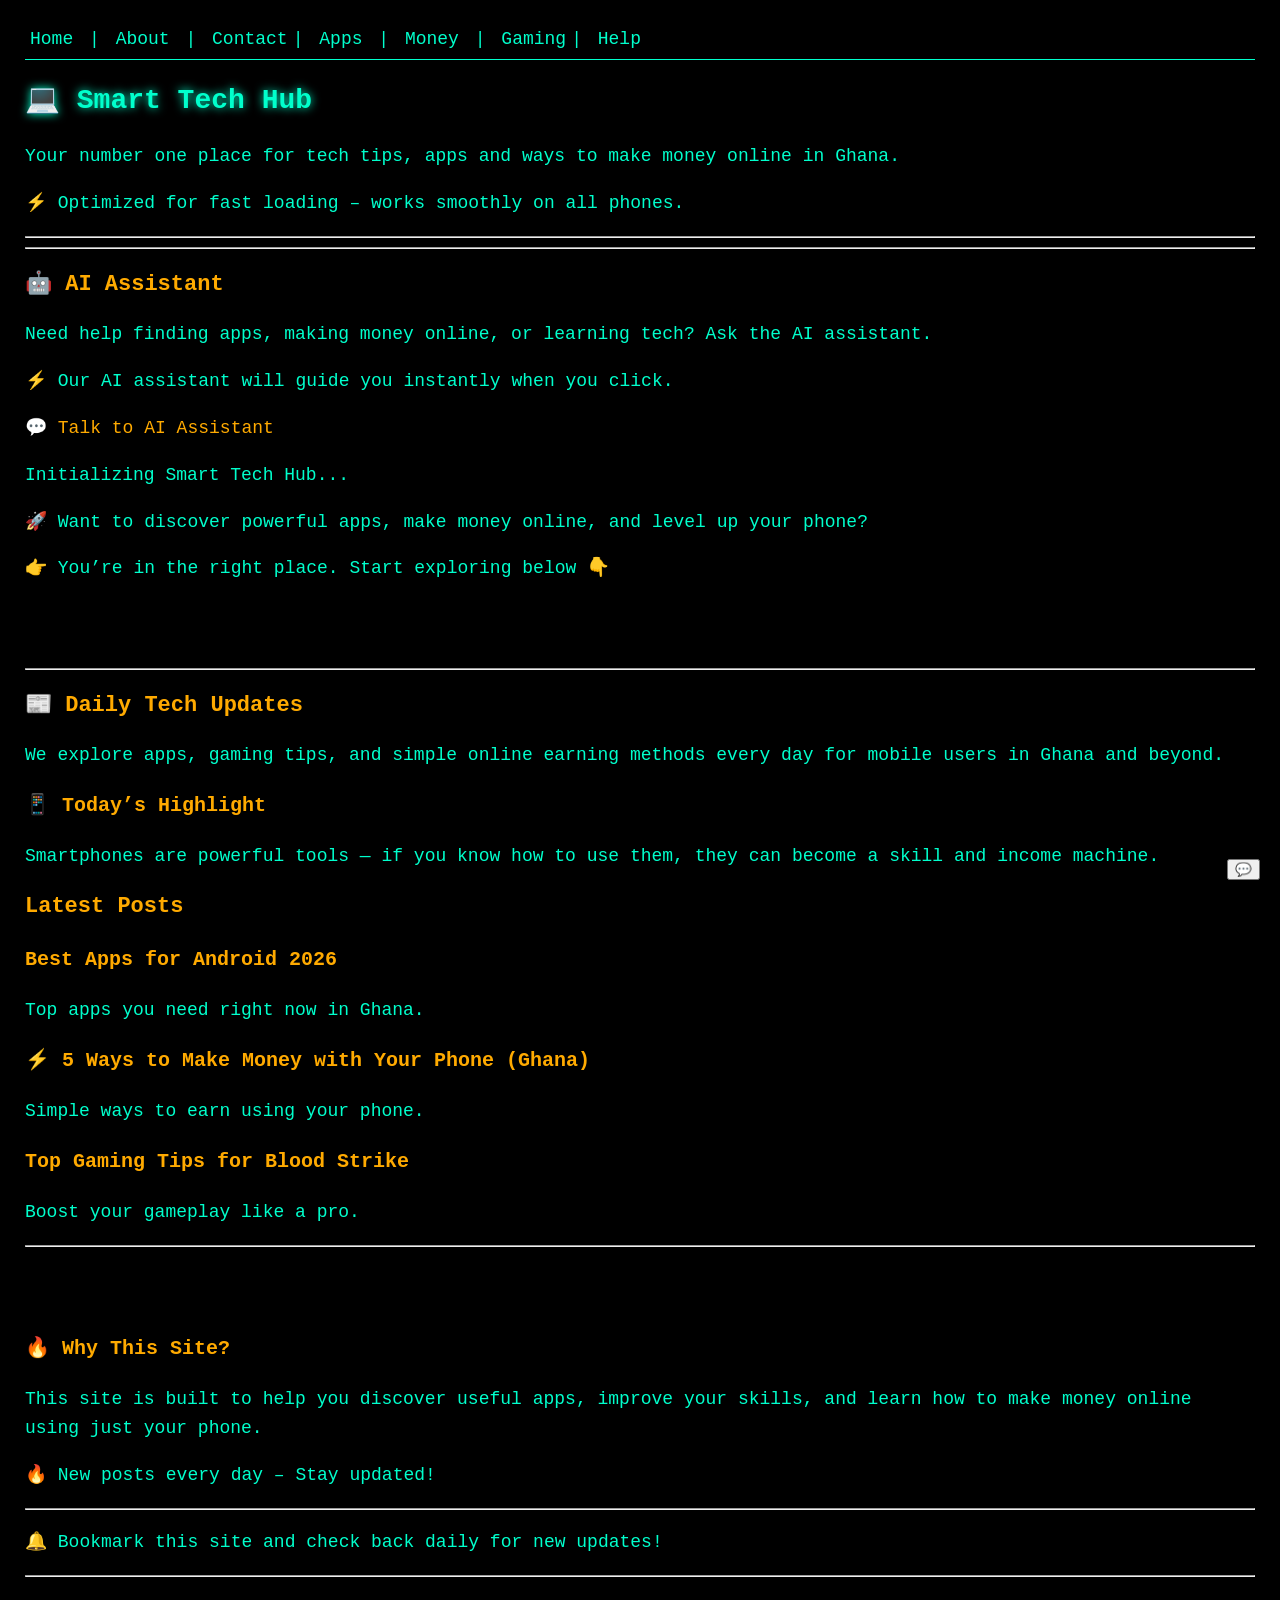
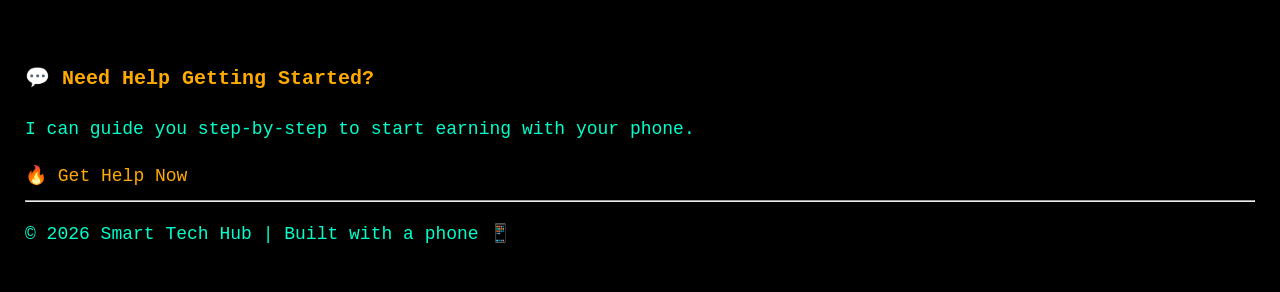
==== index.html @ 76a619e6 "Add files via upload" ====
<!DOCTYPE html>
<html>
<head>
    <title>Smart Tech Hub</title>
<link rel="manifest" href="manifest.json">
<meta name="theme-color" content="#00ffcc">
<style>
body {
  font-family: Arial, sans-serif;
  margin: 10px;
  background: #000;
  color: #00ffcc;
  line-height: 1.6;
}

h1, h2, h3 {
  color: #00ffcc;
}

a {
  color: #00ffcc;
}

html {
  scroll-behavior: smooth;
}
</style>
  <style>
body {
    background-color: #000;
    color: #00ffcc;
    font-family: monospace;
    padding: 15px;
    font-size: 18px;
    line-height: 1.6;
}

h1 {
    font-size: 28px;
    text-shadow: 0 0 10px #00ffcc;
}

h2 {
    font-size: 22px;
    color: #ffaa00;
}

h3 {
    font-size: 20px;
    color: #ffaa00;
}

nav a {
    color: #00ffcc;
    text-decoration: none;
    margin: 5px;
    font-size: 18px;
}

a {
    color: #ffaa00;
    text-decoration: none;
}
nav {
    border-bottom: 1px solid #00ffcc;
    padding-bottom: 5px;
}
</style>

</head>
<body>

<nav>
    <a href="index.html">Home</a> |
    <a href="about.html">About</a> |
    <a href="contact.html">Contact</a>|
    <a href="apps.html">Apps</a> |
    <a href="money.html">Money</a> |
    <a href="gaming.html">Gaming</a>|
    <a href="help.html">Help</a>
</nav>
<h1>💻 Smart Tech Hub</h1>
<p>Your number one place for tech tips, apps and ways to make money online in Ghana.</p>

<p>⚡ Optimized for fast loading – works smoothly on all phones.</p>

<hr><hr>

<h2>🤖 AI Assistant</h2>

<p>Need help finding apps, making money online, or learning tech? Ask the AI assistant.</p>
<p>⚡ Our AI assistant will guide you instantly when you click.</p>
<a href="https://chat.openai.com">💬 Talk to AI Assistant</a>
<p>Initializing Smart Tech Hub...</p>
<p>🚀 Want to discover powerful apps, make money online, and level up your phone?</p>
<p>👉 You’re in the right place. Start exploring below 👇</p>
<br><br>
<hr>
<h2>📰 Daily Tech Updates</h2>

<p>We explore apps, gaming tips, and simple online earning methods every day for mobile users in Ghana and beyond.</p>

<h3>📱 Today’s Highlight</h3>
<p>Smartphones are powerful tools — if you know how to use them, they can become a skill and income machine.</p>
<h2>Latest Posts</h2>

<h3><a href="apps.html">Best Apps for Android 2026</a></h3>
<p>Top apps you need right now in Ghana.</p>

<h3><a href="money.html">⚡ 5 Ways to Make Money with Your Phone (Ghana)</a></h3>
<p>Simple ways to earn using your phone.</p>

<h3><a href="gaming.html">Top Gaming Tips for Blood Strike</a></h3>
<p>Boost your gameplay like a pro.</p>
<hr>
<br><br>
<h3>🔥 Why This Site?</h3>
<p>This site is built to help you discover useful apps, improve your skills, and learn how to make money online using just your phone.</p>
<p>🔥 New posts every day – Stay updated!</p>
<hr>
<p>🔔 Bookmark this site and check back daily for new updates!</p>
<button onclick="toggleChat()" style="position:fixed; bottom:20px; right:20px;">💬</button>

<div id="chatbox" style="display:none; position:fixed; bottom:60px; right:20px; width:260px; background:#000; color:#00ffcc; border:1px solid #00ffcc; padding:10px;">
  
  <p><b>🤖 Smart AI</b></p>
  
  <div id="chat-area" style="height:150px; overflow-y:auto; font-size:14px;">
    <p><b>AI:</b> Hi 👋 How can I help you?</p>
  </div>

  <input id="userInput" type="text" placeholder="Type here..." style="width:70%;">
  <button onclick="sendMessage()">Send</button>
</div>

<script>
function toggleChat() {
  var box = document.getElementById("chatbox");
  box.style.display = box.style.display === "none" ? "block" : "none";
}

function sendMessage() {
  var input = document.getElementById("userInput");
  var message = input.value.toLowerCase();
  var chat = document.getElementById("chat-area");

  if (message === "") return;

  chat.innerHTML += "<p><b>You:</b> " + message + "</p>";

  let reply = "Sorry, I don't understand that yet.";

  if (message.includes("money")) {
    reply = "💰 You can learn how to make money on the money page!";
  } else if (message.includes("app")) {
    reply = "📱 Check the apps page for useful apps!";
  } else if (message.includes("game")) {
    reply = "🎮 Visit the gaming page for tips and tricks!";
  } else if (message.includes("help")) {
    reply = "💼 Click the Help page and chat with me directly on WhatsApp!";
  }else if (message.includes("website")) {
  reply = "💻 I can help you build a website. Click Help!";
}

  setTimeout(() => {
    chat.innerHTML += "<p><b>AI:</b> " + reply + "</p>";
    chat.scrollTop = chat.scrollHeight;
  }, 500);

  input.value = "";
}
</script>
<hr>
<br><br>
<h3>💬 Need Help Getting Started?</h3>

<p>I can guide you step-by-step to start earning with your phone.</p>

<a href="help.html">🔥 Get Help Now</a>
<hr>
<p>© 2026 Smart Tech Hub | Built with a phone 📱</p>

</body>
</html>
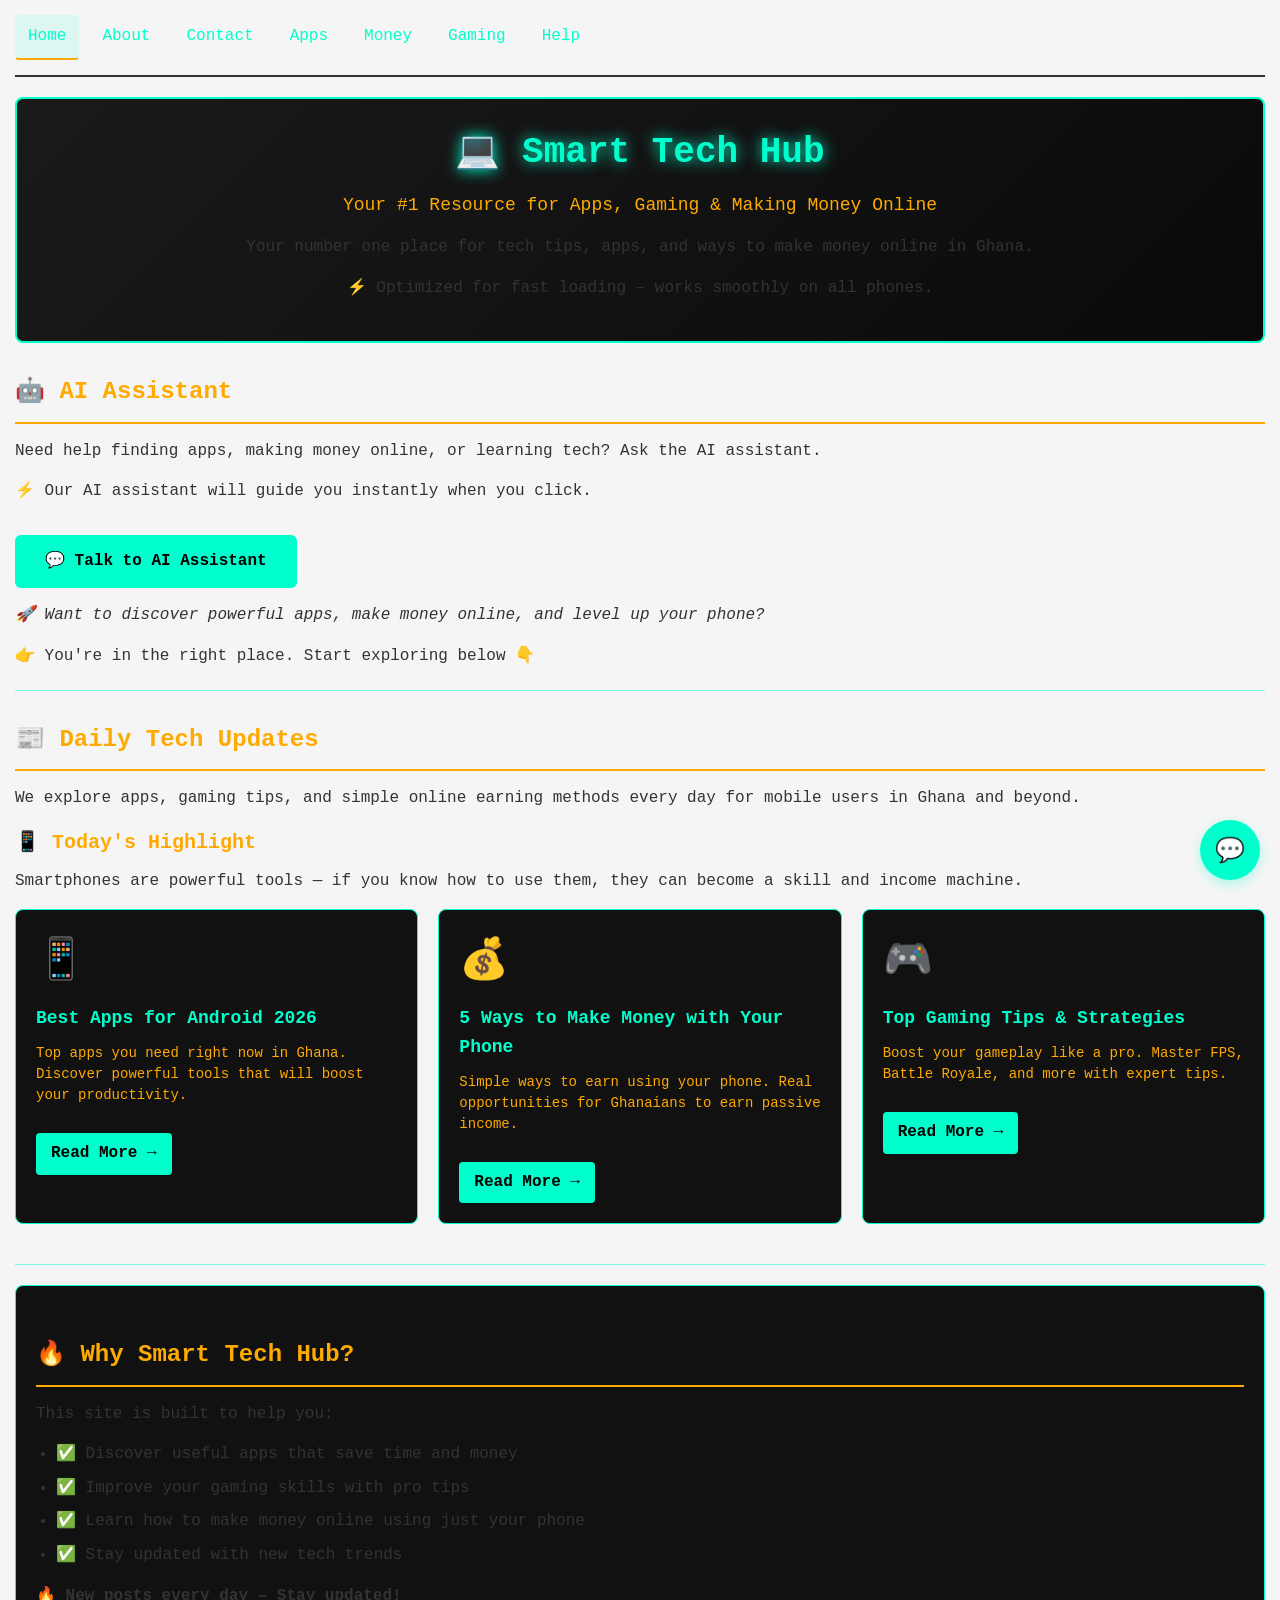
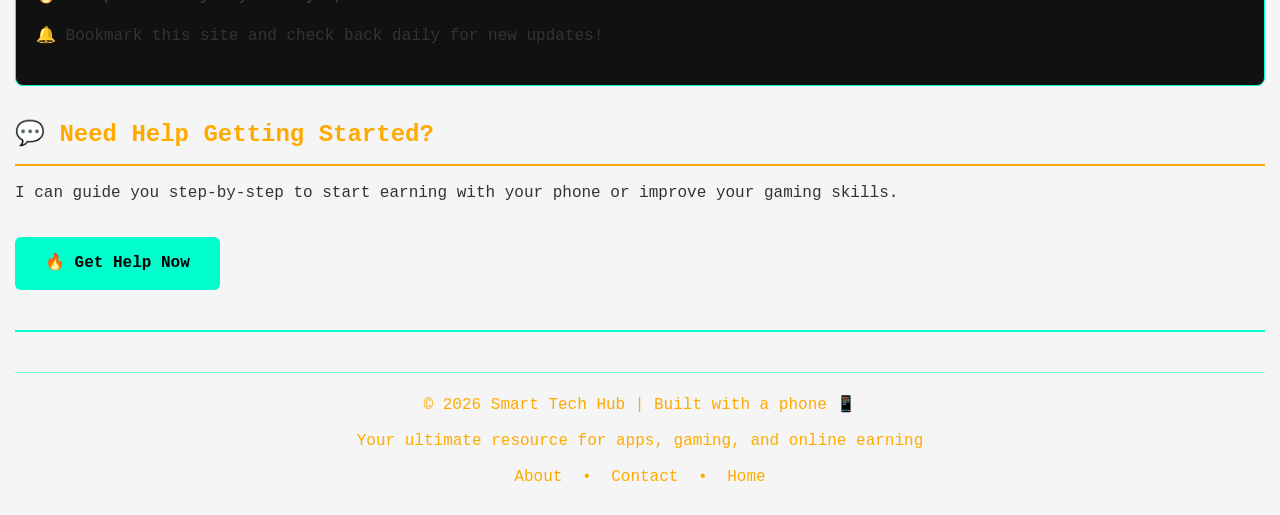
==== commit 53a15ca0: "Update index.html to use external styles.css and improve accessibility and structure" ====
--- a/index.html
+++ b/index.html
@@ -1,184 +1,515 @@
 <!DOCTYPE html>
-<html>
+<html lang="en">
 <head>
-    <title>Smart Tech Hub</title>
-<link rel="manifest" href="manifest.json">
-<meta name="theme-color" content="#00ffcc">
-<style>
-body {
-  font-family: Arial, sans-serif;
-  margin: 10px;
-  background: #000;
-  color: #00ffcc;
-  line-height: 1.6;
-}
-
-h1, h2, h3 {
-  color: #00ffcc;
-}
-
-a {
-  color: #00ffcc;
-}
-
-html {
-  scroll-behavior: smooth;
-}
-</style>
-  <style>
-body {
-    background-color: #000;
-    color: #00ffcc;
-    font-family: monospace;
-    padding: 15px;
-    font-size: 18px;
-    line-height: 1.6;
-}
-
-h1 {
-    font-size: 28px;
-    text-shadow: 0 0 10px #00ffcc;
-}
-
-h2 {
-    font-size: 22px;
-    color: #ffaa00;
-}
-
-h3 {
-    font-size: 20px;
-    color: #ffaa00;
-}
-
-nav a {
-    color: #00ffcc;
-    text-decoration: none;
-    margin: 5px;
-    font-size: 18px;
-}
-
-a {
-    color: #ffaa00;
-    text-decoration: none;
-}
-nav {
-    border-bottom: 1px solid #00ffcc;
-    padding-bottom: 5px;
-}
-</style>
-
+    <meta charset="UTF-8">
+    <meta name="viewport" content="width=device-width, initial-scale=1.0">
+    <meta name="description" content="Smart Tech Hub - Your guide to apps, gaming, and ways to make money online in Ghana.">
+    <meta name="theme-color" content="#00ffcc">
+    <title>Smart Tech Hub - Apps, Gaming & Money Tips</title>
+    <link rel="manifest" href="manifest.json">
+    <link rel="stylesheet" href="styles.css">
+    
+    <style>
+        /* Home Page Specific Styles */
+        .hero-section {
+            background: linear-gradient(135deg, #1a1a1a 0%, #0a0a0a 100%);
+            border: 2px solid #00ffcc;
+            border-radius: 8px;
+            padding: 25px;
+            margin-bottom: 30px;
+            text-align: center;
+        }
+
+        .hero-title {
+            font-size: 36px;
+            color: #00ffcc;
+            text-shadow: 0 0 15px #00ffcc;
+            margin-bottom: 10px;
+        }
+
+        .hero-subtitle {
+            color: #ffaa00;
+            font-size: 18px;
+            margin-bottom: 15px;
+        }
+
+        .featured-posts {
+            display: grid;
+            grid-template-columns: repeat(auto-fit, minmax(280px, 1fr));
+            gap: 20px;
+            margin-bottom: 40px;
+        }
+
+        .post-card {
+            background: #111;
+            border: 1px solid #00ffcc;
+            border-radius: 8px;
+            padding: 20px;
+            transition: all 0.3s ease;
+        }
+
+        .post-card:hover {
+            border-color: #ffaa00;
+            transform: translateY(-5px);
+            box-shadow: 0 5px 15px rgba(0, 255, 204, 0.2);
+        }
+
+        .post-icon {
+            font-size: 40px;
+            margin-bottom: 10px;
+        }
+
+        .post-title {
+            font-size: 18px;
+            color: #00ffcc;
+            font-weight: bold;
+            margin-bottom: 10px;
+        }
+
+        .post-desc {
+            color: #ffaa00;
+            font-size: 14px;
+            line-height: 1.5;
+        }
+
+        .post-card a {
+            display: inline-block;
+            margin-top: 12px;
+            padding: 8px 15px;
+            background-color: #00ffcc;
+            color: #000;
+            border-radius: 4px;
+            font-weight: bold;
+            transition: all 0.3s ease;
+        }
+
+        .post-card a:hover,
+        .post-card a:focus {
+            background-color: #ffaa00;
+            outline: 2px solid #00ffcc;
+        }
+
+        .why-section {
+            background: #111;
+            border: 1px solid #00ffcc;
+            border-radius: 8px;
+            padding: 20px;
+            margin-bottom: 30px;
+        }
+
+        .cta-button {
+            display: inline-block;
+            background-color: #00ffcc;
+            color: #000;
+            padding: 14px 30px;
+            border: none;
+            border-radius: 6px;
+            font-size: 16px;
+            font-weight: bold;
+            cursor: pointer;
+            font-family: monospace;
+            transition: all 0.3s ease;
+            text-decoration: none;
+            margin-top: 15px;
+        }
+
+        .cta-button:hover,
+        .cta-button:focus {
+            background-color: #ffaa00;
+            outline: 2px solid #00ffcc;
+            transform: translateY(-2px);
+        }
+
+        /* Chat Widget */
+        .chat-toggle {
+            position: fixed;
+            bottom: 20px;
+            right: 20px;
+            width: 60px;
+            height: 60px;
+            background-color: #00ffcc;
+            color: #000;
+            border: none;
+            border-radius: 50%;
+            font-size: 24px;
+            cursor: pointer;
+            z-index: 999;
+            transition: all 0.3s ease;
+            display: flex;
+            align-items: center;
+            justify-content: center;
+            box-shadow: 0 4px 12px rgba(0, 255, 204, 0.3);
+        }
+
+        .chat-toggle:hover {
+            background-color: #ffaa00;
+            transform: scale(1.1);
+        }
+
+        .chat-toggle:focus {
+            outline: 2px solid #ffaa00;
+            outline-offset: 2px;
+        }
+
+        .chatbox {
+            display: none;
+            position: fixed;
+            bottom: 90px;
+            right: 20px;
+            width: 280px;
+            background: #1a1a1a;
+            color: #00ffcc;
+            border: 2px solid #00ffcc;
+            border-radius: 8px;
+            padding: 15px;
+            z-index: 998;
+            box-shadow: 0 4px 20px rgba(0, 255, 204, 0.2);
+        }
+
+        .chatbox.active {
+            display: flex;
+            flex-direction: column;
+        }
+
+        .chatbox-header {
+            font-weight: bold;
+            margin-bottom: 12px;
+            color: #ffaa00;
+            font-size: 14px;
+        }
+
+        .chat-area {
+            height: 200px;
+            overflow-y: auto;
+            font-size: 13px;
+            margin-bottom: 12px;
+            padding: 10px;
+            background: #0a0a0a;
+            border: 1px solid #00ffcc;
+            border-radius: 4px;
+            line-height: 1.5;
+        }
+
+        .chat-area p {
+            margin-bottom: 8px;
+            word-wrap: break-word;
+        }
+
+        .chat-area strong {
+            color: #ffaa00;
+        }
+
+        .chat-input-group {
+            display: flex;
+            gap: 8px;
+        }
+
+        .chat-input {
+            flex: 1;
+            padding: 8px;
+            background-color: #0a0a0a;
+            border: 1px solid #00ffcc;
+            color: #00ffcc;
+            font-family: monospace;
+            border-radius: 4px;
+            font-size: 12px;
+        }
+
+        .chat-input:focus {
+            outline: none;
+            border-color: #ffaa00;
+            box-shadow: 0 0 8px rgba(0, 255, 204, 0.3);
+        }
+
+        .chat-send {
+            padding: 8px 12px;
+            background-color: #ffaa00;
+            color: #000;
+            border: none;
+            border-radius: 4px;
+            cursor: pointer;
+            font-weight: bold;
+            font-size: 12px;
+            font-family: monospace;
+            transition: all 0.3s ease;
+        }
+
+        .chat-send:hover,
+        .chat-send:focus {
+            background-color: #00ffcc;
+        }
+
+        /* Responsive */
+        @media (max-width: 768px) {
+            .hero-section {
+                padding: 15px;
+                margin-bottom: 20px;
+            }
+
+            .hero-title {
+                font-size: 28px;
+            }
+
+            .hero-subtitle {
+                font-size: 16px;
+            }
+
+            .featured-posts {
+                grid-template-columns: 1fr;
+                gap: 15px;
+            }
+
+            .chatbox {
+                width: 100%;
+                bottom: auto;
+                top: 50%;
+                right: auto;
+                left: 50%;
+                transform: translateX(-50%);
+                max-width: 90vw;
+            }
+
+            .chat-toggle {
+                bottom: 20px;
+                right: 20px;
+            }
+        }
+
+        @media (max-width: 480px) {
+            .hero-title {
+                font-size: 24px;
+            }
+
+            .hero-subtitle {
+                font-size: 14px;
+            }
+
+            .chat-area {
+                height: 150px;
+                font-size: 12px;
+            }
+        }
+    </style>
 </head>
 <body>
-
-<nav>
-    <a href="index.html">Home</a> |
-    <a href="about.html">About</a> |
-    <a href="contact.html">Contact</a>|
-    <a href="apps.html">Apps</a> |
-    <a href="money.html">Money</a> |
-    <a href="gaming.html">Gaming</a>|
-    <a href="help.html">Help</a>
-</nav>
-<h1>💻 Smart Tech Hub</h1>
-<p>Your number one place for tech tips, apps and ways to make money online in Ghana.</p>
-
-<p>⚡ Optimized for fast loading – works smoothly on all phones.</p>
-
-<hr><hr>
-
-<h2>🤖 AI Assistant</h2>
-
-<p>Need help finding apps, making money online, or learning tech? Ask the AI assistant.</p>
-<p>⚡ Our AI assistant will guide you instantly when you click.</p>
-<a href="https://chat.openai.com">💬 Talk to AI Assistant</a>
-<p>Initializing Smart Tech Hub...</p>
-<p>🚀 Want to discover powerful apps, make money online, and level up your phone?</p>
-<p>👉 You’re in the right place. Start exploring below 👇</p>
-<br><br>
-<hr>
-<h2>📰 Daily Tech Updates</h2>
-
-<p>We explore apps, gaming tips, and simple online earning methods every day for mobile users in Ghana and beyond.</p>
-
-<h3>📱 Today’s Highlight</h3>
-<p>Smartphones are powerful tools — if you know how to use them, they can become a skill and income machine.</p>
-<h2>Latest Posts</h2>
-
-<h3><a href="apps.html">Best Apps for Android 2026</a></h3>
-<p>Top apps you need right now in Ghana.</p>
-
-<h3><a href="money.html">⚡ 5 Ways to Make Money with Your Phone (Ghana)</a></h3>
-<p>Simple ways to earn using your phone.</p>
-
-<h3><a href="gaming.html">Top Gaming Tips for Blood Strike</a></h3>
-<p>Boost your gameplay like a pro.</p>
-<hr>
-<br><br>
-<h3>🔥 Why This Site?</h3>
-<p>This site is built to help you discover useful apps, improve your skills, and learn how to make money online using just your phone.</p>
-<p>🔥 New posts every day – Stay updated!</p>
-<hr>
-<p>🔔 Bookmark this site and check back daily for new updates!</p>
-<button onclick="toggleChat()" style="position:fixed; bottom:20px; right:20px;">💬</button>
-
-<div id="chatbox" style="display:none; position:fixed; bottom:60px; right:20px; width:260px; background:#000; color:#00ffcc; border:1px solid #00ffcc; padding:10px;">
-  
-  <p><b>🤖 Smart AI</b></p>
-  
-  <div id="chat-area" style="height:150px; overflow-y:auto; font-size:14px;">
-    <p><b>AI:</b> Hi 👋 How can I help you?</p>
-  </div>
-
-  <input id="userInput" type="text" placeholder="Type here..." style="width:70%;">
-  <button onclick="sendMessage()">Send</button>
-</div>
-
-<script>
-function toggleChat() {
-  var box = document.getElementById("chatbox");
-  box.style.display = box.style.display === "none" ? "block" : "none";
-}
-
-function sendMessage() {
-  var input = document.getElementById("userInput");
-  var message = input.value.toLowerCase();
-  var chat = document.getElementById("chat-area");
-
-  if (message === "") return;
-
-  chat.innerHTML += "<p><b>You:</b> " + message + "</p>";
-
-  let reply = "Sorry, I don't understand that yet.";
-
-  if (message.includes("money")) {
-    reply = "💰 You can learn how to make money on the money page!";
-  } else if (message.includes("app")) {
-    reply = "📱 Check the apps page for useful apps!";
-  } else if (message.includes("game")) {
-    reply = "🎮 Visit the gaming page for tips and tricks!";
-  } else if (message.includes("help")) {
-    reply = "💼 Click the Help page and chat with me directly on WhatsApp!";
-  }else if (message.includes("website")) {
-  reply = "💻 I can help you build a website. Click Help!";
-}
-
-  setTimeout(() => {
-    chat.innerHTML += "<p><b>AI:</b> " + reply + "</p>";
-    chat.scrollTop = chat.scrollHeight;
-  }, 500);
-
-  input.value = "";
-}
-</script>
-<hr>
-<br><br>
-<h3>💬 Need Help Getting Started?</h3>
-
-<p>I can guide you step-by-step to start earning with your phone.</p>
-
-<a href="help.html">🔥 Get Help Now</a>
-<hr>
-<p>© 2026 Smart Tech Hub | Built with a phone 📱</p>
-
+    <nav role="navigation" aria-label="Main navigation">
+        <a href="index.html" aria-current="page">Home</a>
+        <a href="about.html">About</a>
+        <a href="contact.html">Contact</a>
+        <a href="apps.html">Apps</a>
+        <a href="money.html">Money</a>
+        <a href="gaming.html">Gaming</a>
+        <a href="help.html">Help</a>
+    </nav>
+
+    <main role="main">
+        <!-- Hero Section -->
+        <section class="hero-section" aria-labelledby="hero-title">
+            <h1 id="hero-title" class="hero-title">💻 Smart Tech Hub</h1>
+            <p class="hero-subtitle">Your #1 Resource for Apps, Gaming & Making Money Online</p>
+            <p>Your number one place for tech tips, apps, and ways to make money online in Ghana.</p>
+            <p>⚡ Optimized for fast loading – works smoothly on all phones.</p>
+        </section>
+
+        <!-- AI Assistant Section -->
+        <section aria-labelledby="ai-heading">
+            <h2 id="ai-heading">🤖 AI Assistant</h2>
+            <p>Need help finding apps, making money online, or learning tech? Ask the AI assistant.</p>
+            <p>⚡ Our AI assistant will guide you instantly when you click.</p>
+            <a href="https://chat.openai.com" class="cta-button">💬 Talk to AI Assistant</a>
+            <p style="margin-top: 15px; font-style: italic;">🚀 Want to discover powerful apps, make money online, and level up your phone?</p>
+            <p>👉 You're in the right place. Start exploring below 👇</p>
+        </section>
+
+        <hr>
+
+        <!-- Daily Tech Updates Section -->
+        <section aria-labelledby="updates-heading">
+            <h2 id="updates-heading">📰 Daily Tech Updates</h2>
+            <p>We explore apps, gaming tips, and simple online earning methods every day for mobile users in Ghana and beyond.</p>
+            
+            <h3>📱 Today's Highlight</h3>
+            <p>Smartphones are powerful tools — if you know how to use them, they can become a skill and income machine.</p>
+
+            <!-- Featured Posts Grid -->
+            <div class="featured-posts" role="list">
+                <article class="post-card" role="listitem">
+                    <div class="post-icon">📱</div>
+                    <div class="post-title">Best Apps for Android 2026</div>
+                    <p class="post-desc">Top apps you need right now in Ghana. Discover powerful tools that will boost your productivity.</p>
+                    <a href="apps.html">Read More →</a>
+                </article>
+
+                <article class="post-card" role="listitem">
+                    <div class="post-icon">💰</div>
+                    <div class="post-title">5 Ways to Make Money with Your Phone</div>
+                    <p class="post-desc">Simple ways to earn using your phone. Real opportunities for Ghanaians to earn passive income.</p>
+                    <a href="money.html">Read More →</a>
+                </article>
+
+                <article class="post-card" role="listitem">
+                    <div class="post-icon">🎮</div>
+                    <div class="post-title">Top Gaming Tips & Strategies</div>
+                    <p class="post-desc">Boost your gameplay like a pro. Master FPS, Battle Royale, and more with expert tips.</p>
+                    <a href="gaming.html">Read More →</a>
+                </article>
+            </div>
+        </section>
+
+        <hr>
+
+        <!-- Why This Site Section -->
+        <section class="why-section" aria-labelledby="why-heading">
+            <h2 id="why-heading">🔥 Why Smart Tech Hub?</h2>
+            <p>This site is built to help you:</p>
+            <ul>
+                <li>✅ Discover useful apps that save time and money</li>
+                <li>✅ Improve your gaming skills with pro tips</li>
+                <li>✅ Learn how to make money online using just your phone</li>
+                <li>✅ Stay updated with new tech trends</li>
+            </ul>
+            <p><strong>🔥 New posts every day – Stay updated!</strong></p>
+            <p>🔔 Bookmark this site and check back daily for new updates!</p>
+        </section>
+
+        <!-- Help CTA -->
+        <section aria-labelledby="help-heading">
+            <h2 id="help-heading">💬 Need Help Getting Started?</h2>
+            <p>I can guide you step-by-step to start earning with your phone or improve your gaming skills.</p>
+            <a href="help.html" class="cta-button">🔥 Get Help Now</a>
+        </section>
+    </main>
+
+    <!-- Chat Widget -->
+    <button class="chat-toggle" id="chatToggle" aria-label="Open chat assistant" aria-expanded="false" aria-controls="chatbox">💬</button>
+    
+    <div id="chatbox" class="chatbox" role="dialog" aria-labelledby="chat-title">
+        <div class="chatbox-header" id="chat-title">🤖 Smart AI Assistant</div>
+        <div class="chat-area" id="chatArea" aria-live="polite" aria-label="Chat conversation">
+            <p><strong>AI:</strong> Hi 👋 How can I help you today?</p>
+        </div>
+        <div class="chat-input-group">
+            <input 
+                id="userInput" 
+                class="chat-input" 
+                type="text" 
+                placeholder="Ask me anything..." 
+                aria-label="Type your message"
+                autocomplete="off"
+            >
+            <button class="chat-send" id="sendBtn" aria-label="Send message">Send</button>
+        </div>
+    </div>
+
+    <footer role="contentinfo">
+        <hr>
+        <p>© 2026 Smart Tech Hub | Built with a phone 📱</p>
+        <p>Your ultimate resource for apps, gaming, and online earning</p>
+        <p>
+            <a href="about.html">About</a> • 
+            <a href="contact.html">Contact</a> • 
+            <a href="index.html">Home</a>
+        </p>
+    </footer>
+
+    <script>
+        // Chat Widget Functionality
+        const chatToggle = document.getElementById('chatToggle');
+        const chatbox = document.getElementById('chatbox');
+        const userInput = document.getElementById('userInput');
+        const sendBtn = document.getElementById('sendBtn');
+        const chatArea = document.getElementById('chatArea');
+
+        // Toggle chat
+        chatToggle.addEventListener('click', function() {
+            const isOpen = chatbox.classList.contains('active');
+            chatbox.classList.toggle('active');
+            chatToggle.setAttribute('aria-expanded', !isOpen);
+            
+            if (!isOpen) {
+                userInput.focus();
+            }
+        });
+
+        // Send message function
+        function sendMessage() {
+            const message = userInput.value.toLowerCase().trim();
+            
+            if (message === '') return;
+
+            // Add user message
+            chatArea.innerHTML += '<p><strong>You:</strong> ' + escapeHtml(message) + '</p>';
+            userInput.value = '';
+
+            // Generate AI response
+            let reply = generateAIResponse(message);
+
+            // Add AI response with delay for better UX
+            setTimeout(() => {
+                chatArea.innerHTML += '<p><strong>AI:</strong> ' + reply + '</p>';
+                chatArea.scrollTop = chatArea.scrollHeight;
+            }, 400);
+
+            chatArea.scrollTop = chatArea.scrollHeight;
+        }
+
+        function generateAIResponse(message) {
+            if (message.includes('money') || message.includes('earn') || message.includes('income')) {
+                return '💰 You can learn how to make money on the <a href="money.html" style="color: #ffaa00;">Money page</a>! Check out our proven methods for earning online.';
+            } else if (message.includes('app')) {
+                return '📱 Check the <a href="apps.html" style="color: #ffaa00;">Apps page</a> for the best Android apps! We review top-rated apps daily.';
+            } else if (message.includes('game') || message.includes('gaming')) {
+                return '🎮 Visit the <a href="gaming.html" style="color: #ffaa00;">Gaming page</a> for tips and tricks! Learn pro strategies for FPS, Battle Royale, and more.';
+            } else if (message.includes('help') || message.includes('support') || message.includes('chat')) {
+                return '💼 Click the <a href="help.html" style="color: #ffaa00;">Help page</a> and chat with me directly on WhatsApp for personalized support!';
+            } else if (message.includes('website') || message.includes('build') || message.includes('create')) {
+                return '💻 I can help you build a website! <a href="help.html" style="color: #ffaa00;">Contact me here</a> for web development assistance.';
+            } else if (message.includes('hello') || message.includes('hi') || message.includes('hey')) {
+                return '👋 Hello! I\'m here to help. Ask me about apps, gaming, making money, or anything else!';
+            } else if (message.includes('thank')) {
+                return '😊 You\'re welcome! Feel free to ask more questions. I\'m here to help!';
+            } else {
+                return '🤔 I\'m not sure about that yet. Try asking me about apps, gaming, making money, or visit the Help page for more options!';
+            }
+        }
+
+        function escapeHtml(text) {
+            const map = {
+                '&': '&amp;',
+                '<': '&lt;',
+                '>': '&gt;',
+                '"': '&quot;',
+                "'": '&#039;'
+            };
+            return text.replace(/[&<>"']/g, m => map[m]);
+        }
+
+        // Send message on button click
+        sendBtn.addEventListener('click', sendMessage);
+
+        // Send message on Enter key
+        userInput.addEventListener('keypress', function(e) {
+            if (e.key === 'Enter') {
+                sendMessage();
+            }
+        });
+
+        // Close chat when pressing Escape
+        document.addEventListener('keydown', function(e) {
+            if (e.key === 'Escape' && chatbox.classList.contains('active')) {
+                chatbox.classList.remove('active');
+                chatToggle.setAttribute('aria-expanded', 'false');
+                chatToggle.focus();
+            }
+        });
+
+        // Keyboard shortcut: Press "/" to focus search (accessible on gaming page)
+        document.addEventListener('keydown', function(e) {
+            if (e.key === '/' && e.target === document.body) {
+                e.preventDefault();
+                userInput.focus();
+            }
+        });
+    </script>
 </body>
 </html>
--- a/styles.css
+++ b/styles.css
@@ -0,0 +1,727 @@
+/* Smart Tech Hub - Global Styles */
+/* This stylesheet eliminates duplication and provides consistent styling across all pages */
+
+/* ========================================
+   RESET & BASE STYLES
+   ======================================== */
+* {
+    margin: 0;
+    padding: 0;
+    box-sizing: border-box;
+}
+
+html {
+    scroll-behavior: smooth;
+}
+
+body {
+    background-color: #000;
+    color: #00ffcc;
+    font-family: monospace;
+    padding: 15px;
+    font-size: 16px;
+    line-height: 1.6;
+    min-height: 100vh;
+    display: flex;
+    flex-direction: column;
+}
+
+main {
+    flex: 1;
+}
+
+/* ========================================
+   TYPOGRAPHY
+   ======================================== */
+h1 {
+    font-size: 32px;
+    color: #00ffcc;
+    text-shadow: 0 0 10px #00ffcc;
+    margin-bottom: 20px;
+    word-wrap: break-word;
+}
+
+h2 {
+    font-size: 24px;
+    color: #ffaa00;
+    margin-top: 30px;
+    margin-bottom: 15px;
+    border-bottom: 2px solid #ffaa00;
+    padding-bottom: 10px;
+    word-wrap: break-word;
+}
+
+h3 {
+    font-size: 20px;
+    color: #ffaa00;
+    margin-top: 15px;
+    margin-bottom: 10px;
+    word-wrap: break-word;
+}
+
+p {
+    margin-bottom: 15px;
+    word-wrap: break-word;
+    overflow-wrap: break-word;
+}
+
+ul, ol {
+    margin-left: 20px;
+    margin-bottom: 15px;
+}
+
+li {
+    margin-bottom: 8px;
+}
+
+hr {
+    border: none;
+    border-top: 1px solid #00ffcc;
+    margin: 20px 0;
+    opacity: 0.5;
+}
+
+/* ========================================
+   LINKS & INTERACTIVE ELEMENTS
+   ======================================== */
+a {
+    color: #ffaa00;
+    text-decoration: none;
+    transition: color 0.3s ease, background-color 0.3s ease;
+}
+
+a:hover,
+a:focus {
+    color: #00ffcc;
+    text-decoration: underline;
+}
+
+a:focus {
+    outline: 2px solid #ffaa00;
+    outline-offset: 2px;
+}
+
+a:active {
+    opacity: 0.8;
+}
+
+/* Screen reader only text */
+.sr-only {
+    position: absolute;
+    width: 1px;
+    height: 1px;
+    padding: 0;
+    margin: -1px;
+    overflow: hidden;
+    clip: rect(0, 0, 0, 0);
+    white-space: nowrap;
+    border-width: 0;
+}
+
+/* ========================================
+   NAVIGATION
+   ======================================== */
+nav {
+    border-bottom: 2px solid #00ffcc;
+    padding-bottom: 15px;
+    margin-bottom: 20px;
+    display: flex;
+    flex-wrap: wrap;
+    gap: 10px;
+    background-color: transparent;
+}
+
+nav a {
+    color: #00ffcc;
+    text-decoration: none;
+    font-size: 16px;
+    padding: 8px 12px;
+    border-radius: 4px;
+    border: 1px solid transparent;
+    transition: all 0.3s ease;
+}
+
+nav a:hover,
+nav a:focus-visible {
+    background-color: #00ffcc;
+    color: #000;
+    border-color: #ffaa00;
+}
+
+nav a[aria-current="page"] {
+    border-bottom: 2px solid #ffaa00;
+    background-color: rgba(0, 255, 204, 0.1);
+}
+
+/* ========================================
+   FORM ELEMENTS
+   ======================================== */
+input[type="text"],
+input[type="email"],
+input[type="password"],
+input[type="search"],
+textarea,
+select {
+    padding: 10px;
+    background-color: #222;
+    border: 1px solid #00ffcc;
+    color: #00ffcc;
+    font-family: monospace;
+    font-size: 14px;
+    border-radius: 4px;
+    transition: all 0.3s ease;
+    width: 100%;
+}
+
+input[type="text"]:focus,
+input[type="email"]:focus,
+input[type="password"]:focus,
+input[type="search"]:focus,
+textarea:focus,
+select:focus {
+    outline: none;
+    border-color: #ffaa00;
+    box-shadow: 0 0 10px rgba(0, 255, 204, 0.5);
+    background-color: #1a1a1a;
+}
+
+input[type="text"]::placeholder,
+textarea::placeholder {
+    color: #00ffcc;
+    opacity: 0.7;
+}
+
+button,
+input[type="button"],
+input[type="submit"],
+.btn {
+    padding: 10px 20px;
+    background-color: #00ffcc;
+    color: #000;
+    border: none;
+    border-radius: 4px;
+    font-family: monospace;
+    font-size: 14px;
+    font-weight: bold;
+    cursor: pointer;
+    transition: all 0.3s ease;
+    display: inline-block;
+    text-decoration: none;
+    text-align: center;
+}
+
+button:hover,
+input[type="button"]:hover,
+input[type="submit"]:hover,
+.btn:hover {
+    background-color: #ffaa00;
+    transform: translateY(-2px);
+    box-shadow: 0 4px 8px rgba(0, 255, 204, 0.3);
+}
+
+button:focus,
+input[type="button"]:focus,
+input[type="submit"]:focus,
+.btn:focus {
+    outline: 2px solid #ffaa00;
+    outline-offset: 2px;
+}
+
+button:active,
+input[type="button"]:active,
+input[type="submit"]:active,
+.btn:active {
+    transform: translateY(0);
+    opacity: 0.9;
+}
+
+button:disabled,
+input[type="button"]:disabled,
+input[type="submit"]:disabled,
+.btn:disabled {
+    background-color: #555;
+    cursor: not-allowed;
+    opacity: 0.6;
+}
+
+/* ========================================
+   CARDS & CONTAINERS
+   ======================================== */
+.card,
+.game-card,
+.tip-card,
+.recommendation-card {
+    background: #111;
+    border: 1px solid #00ffcc;
+    border-radius: 8px;
+    padding: 15px;
+    transition: all 0.3s ease;
+}
+
+.card:hover,
+.game-card:hover,
+.tip-card:hover,
+.recommendation-card:hover {
+    border-color: #ffaa00;
+    transform: translateY(-3px);
+    box-shadow: 0 5px 15px rgba(0, 255, 204, 0.2);
+}
+
+.card:focus-within,
+.game-card:focus-within {
+    border-color: #ffaa00;
+    outline: none;
+}
+
+/* ========================================
+   LAYOUT GRIDS
+   ======================================== */
+.grid {
+    display: grid;
+    gap: 20px;
+}
+
+.grid-2 {
+    grid-template-columns: repeat(auto-fit, minmax(300px, 1fr));
+}
+
+.grid-3 {
+    grid-template-columns: repeat(auto-fit, minmax(250px, 1fr));
+}
+
+.grid-4 {
+    grid-template-columns: repeat(auto-fit, minmax(200px, 1fr));
+}
+
+/* ========================================
+   UTILITY CLASSES
+   ======================================== */
+.container {
+    max-width: 1200px;
+    margin: 0 auto;
+}
+
+.section {
+    margin-bottom: 40px;
+}
+
+.section-title {
+    font-size: 24px;
+    color: #00ffcc;
+    margin-bottom: 20px;
+    display: flex;
+    align-items: center;
+    gap: 10px;
+}
+
+.text-center {
+    text-align: center;
+}
+
+.text-left {
+    text-align: left;
+}
+
+.text-right {
+    text-align: right;
+}
+
+.badge {
+    display: inline-block;
+    padding: 5px 10px;
+    border-radius: 4px;
+    font-size: 12px;
+    font-weight: bold;
+    background-color: #ffaa00;
+    color: #000;
+}
+
+.badge-primary {
+    background-color: #00ffcc;
+    color: #000;
+}
+
+.badge-success {
+    background-color: #00ff00;
+    color: #000;
+}
+
+.badge-warning {
+    background-color: #ffaa00;
+    color: #000;
+}
+
+.badge-danger {
+    background-color: #ff0000;
+    color: #fff;
+}
+
+.highlight {
+    background-color: rgba(255, 170, 0, 0.2);
+    padding: 2px 5px;
+    border-radius: 3px;
+}
+
+.success-message {
+    background-color: rgba(0, 255, 0, 0.1);
+    border: 1px solid #00ff00;
+    color: #00ff00;
+    padding: 15px;
+    border-radius: 4px;
+    margin-bottom: 15px;
+}
+
+.error-message {
+    background-color: rgba(255, 0, 0, 0.1);
+    border: 1px solid #ff0000;
+    color: #ff0000;
+    padding: 15px;
+    border-radius: 4px;
+    margin-bottom: 15px;
+}
+
+.info-message {
+    background-color: rgba(0, 255, 204, 0.1);
+    border: 1px solid #00ffcc;
+    color: #00ffcc;
+    padding: 15px;
+    border-radius: 4px;
+    margin-bottom: 15px;
+}
+
+/* ========================================
+   FOOTER
+   ======================================== */
+footer {
+    border-top: 2px solid #00ffcc;
+    padding-top: 20px;
+    margin-top: 40px;
+    text-align: center;
+    color: #ffaa00;
+}
+
+footer p {
+    margin-bottom: 10px;
+}
+
+footer a {
+    margin: 0 10px;
+    color: #ffaa00;
+}
+
+footer a:hover,
+footer a:focus {
+    color: #00ffcc;
+}
+
+/* ========================================
+   ACCESSIBILITY
+   ======================================== */
+/* High contrast mode support */
+@media (prefers-contrast: more) {
+    body {
+        color: #fff;
+    }
+
+    a {
+        text-decoration: underline;
+    }
+
+    button,
+    input[type="button"],
+    input[type="submit"] {
+        border: 2px solid #000;
+    }
+}
+
+/* Reduced motion support */
+@media (prefers-reduced-motion: reduce) {
+    * {
+        animation-duration: 0.01ms !important;
+        animation-iteration-count: 1 !important;
+        transition-duration: 0.01ms !important;
+    }
+
+    html {
+        scroll-behavior: auto;
+    }
+}
+
+/* Dark mode (already applied by default) */
+@media (prefers-color-scheme: dark) {
+    body {
+        background-color: #000;
+        color: #00ffcc;
+    }
+}
+
+/* Light mode override if needed */
+@media (prefers-color-scheme: light) {
+    body {
+        background-color: #f5f5f5;
+        color: #333;
+    }
+
+    a {
+        color: #0066cc;
+    }
+
+    nav {
+        border-bottom-color: #333;
+    }
+}
+
+/* ========================================
+   RESPONSIVE DESIGN
+   ======================================== */
+@media (max-width: 1024px) {
+    body {
+        padding: 12px;
+        font-size: 15px;
+    }
+
+    h1 {
+        font-size: 28px;
+    }
+
+    h2 {
+        font-size: 22px;
+    }
+
+    h3 {
+        font-size: 18px;
+    }
+
+    .grid-2 {
+        grid-template-columns: repeat(auto-fit, minmax(250px, 1fr));
+    }
+
+    .grid-3 {
+        grid-template-columns: repeat(auto-fit, minmax(200px, 1fr));
+    }
+
+    .grid-4 {
+        grid-template-columns: repeat(auto-fit, minmax(150px, 1fr));
+    }
+}
+
+@media (max-width: 768px) {
+    body {
+        padding: 12px;
+        font-size: 14px;
+    }
+
+    h1 {
+        font-size: 24px;
+    }
+
+    h2 {
+        font-size: 20px;
+    }
+
+    h3 {
+        font-size: 16px;
+    }
+
+    p {
+        font-size: 14px;
+    }
+
+    nav {
+        flex-direction: column;
+        gap: 5px;
+    }
+
+    nav a {
+        width: 100%;
+        text-align: center;
+        padding: 10px;
+    }
+
+    .grid,
+    .grid-2,
+    .grid-3,
+    .grid-4 {
+        grid-template-columns: 1fr;
+        gap: 15px;
+    }
+
+    input[type="text"],
+    input[type="email"],
+    input[type="password"],
+    input[type="search"],
+    textarea,
+    select {
+        font-size: 16px; /* Prevents zoom on iOS */
+    }
+
+    button,
+    input[type="button"],
+    input[type="submit"],
+    .btn {
+        width: 100%;
+        padding: 12px;
+        font-size: 14px;
+    }
+
+    .section {
+        margin-bottom: 30px;
+    }
+
+    footer {
+        text-align: center;
+    }
+
+    footer a {
+        display: block;
+        margin: 5px 0;
+    }
+}
+
+@media (max-width: 480px) {
+    body {
+        padding: 10px;
+        font-size: 13px;
+    }
+
+    h1 {
+        font-size: 20px;
+        margin-bottom: 15px;
+    }
+
+    h2 {
+        font-size: 18px;
+        margin-top: 20px;
+        margin-bottom: 12px;
+    }
+
+    h3 {
+        font-size: 14px;
+    }
+
+    p {
+        font-size: 13px;
+        line-height: 1.5;
+    }
+
+    nav a {
+        padding: 8px;
+        font-size: 13px;
+        margin: 2px;
+    }
+
+    .badge {
+        font-size: 11px;
+        padding: 4px 8px;
+    }
+
+    input[type="text"],
+    input[type="email"],
+    input[type="password"],
+    input[type="search"],
+    textarea,
+    select {
+        padding: 8px;
+        font-size: 14px;
+    }
+
+    button,
+    input[type="button"],
+    input[type="submit"],
+    .btn {
+        padding: 10px;
+        font-size: 13px;
+    }
+
+    .card,
+    .game-card,
+    .tip-card,
+    .recommendation-card {
+        padding: 12px;
+    }
+
+    footer {
+        margin-top: 30px;
+        padding-top: 15px;
+    }
+}
+
+/* ========================================
+   PRINT STYLES
+   ======================================== */
+@media print {
+    nav,
+    footer,
+    button,
+    input[type="button"],
+    input[type="submit"],
+    .no-print {
+        display: none !important;
+    }
+
+    body {
+        background-color: #fff;
+        color: #000;
+    }
+
+    a {
+        color: #0066cc;
+    }
+
+    h1, h2, h3 {
+        page-break-after: avoid;
+    }
+
+    .card,
+    .game-card,
+    .tip-card,
+    .recommendation-card {
+        page-break-inside: avoid;
+    }
+}
+
+/* ========================================
+   ANIMATIONS
+   ======================================== */
+@keyframes fadeIn {
+    from {
+        opacity: 0;
+        transform: translateY(10px);
+    }
+    to {
+        opacity: 1;
+        transform: translateY(0);
+    }
+}
+
+@keyframes slideIn {
+    from {
+        opacity: 0;
+        transform: translateX(-20px);
+    }
+    to {
+        opacity: 1;
+        transform: translateX(0);
+    }
+}
+
+@keyframes pulse {
+    0%, 100% {
+        opacity: 1;
+    }
+    50% {
+        opacity: 0.7;
+    }
+}
+
+.fade-in {
+    animation: fadeIn 0.3s ease-out;
+}
+
+.slide-in {
+    animation: slideIn 0.3s ease-out;
+}
+
+.pulse {
+    animation: pulse 2s ease-in-out infinite;
+}
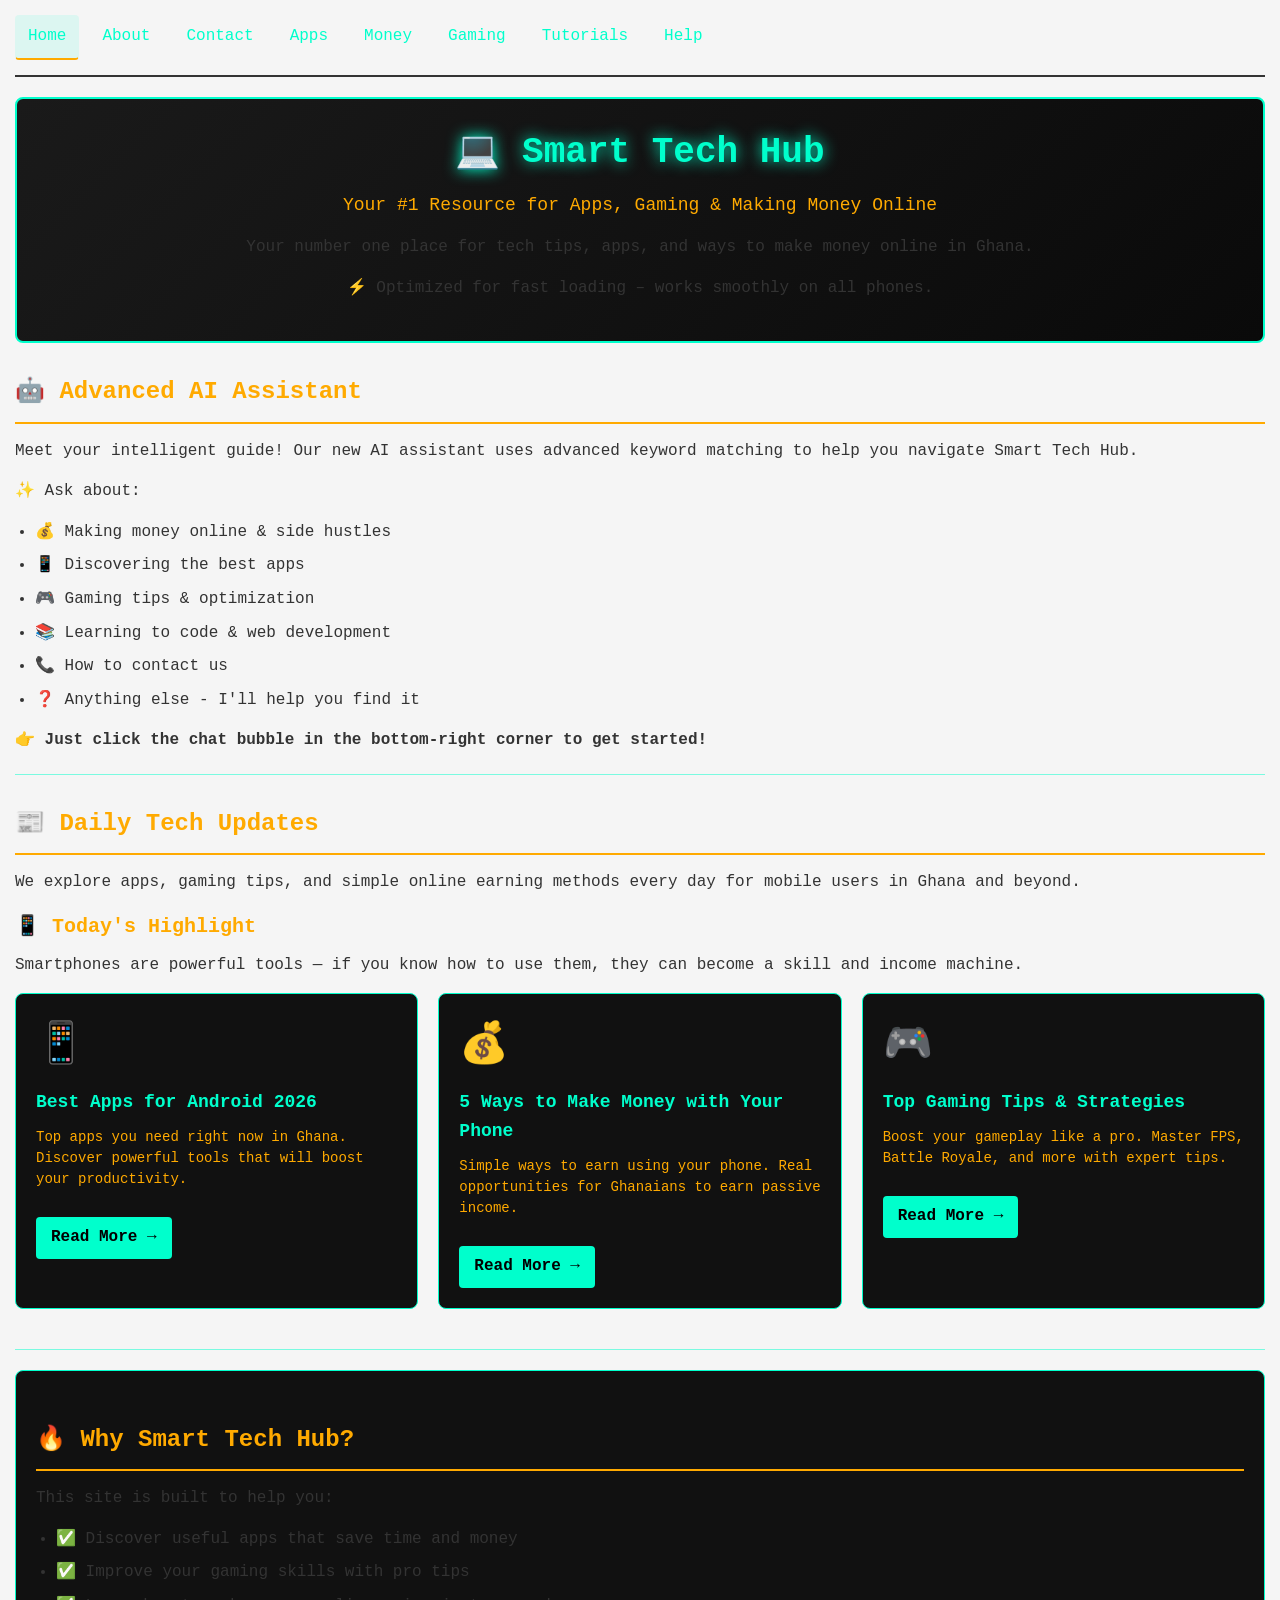
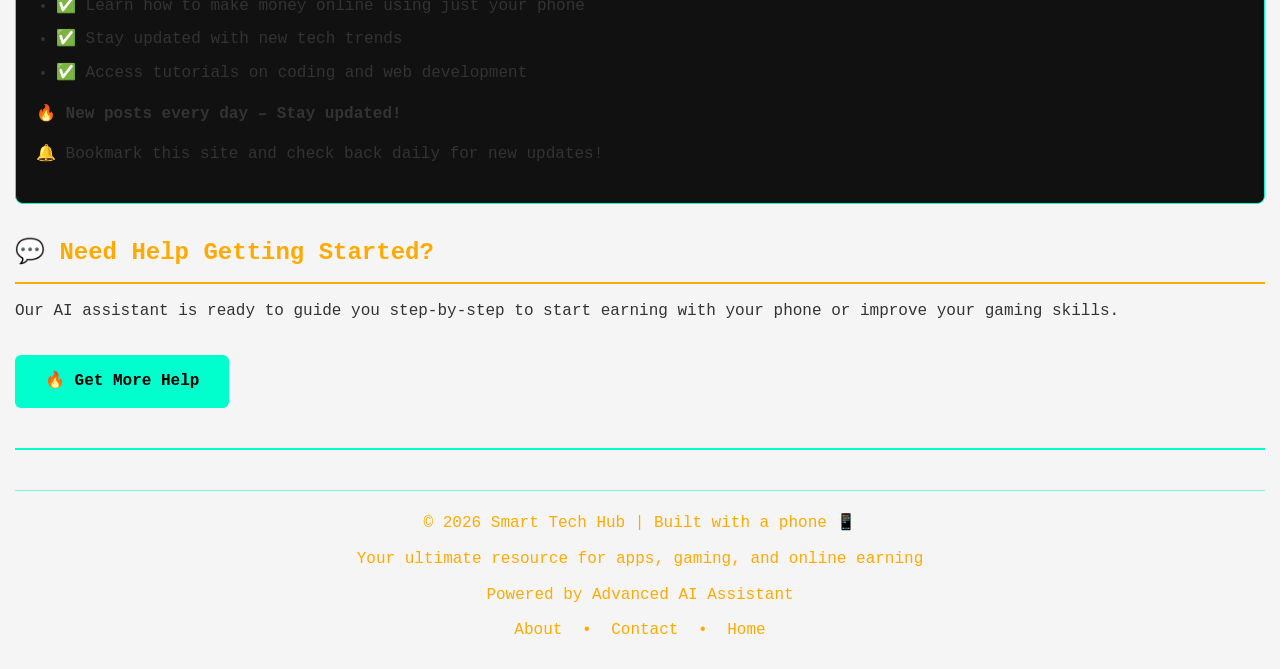
==== commit c6505378: "Deploy advanced AI Assistant to production - update index.html to load new ai-assistant.html widget" ====
--- a/index.html
+++ b/index.html
@@ -4,7 +4,7 @@
     <meta charset="UTF-8">
     <meta name="viewport" content="width=device-width, initial-scale=1.0">
     <meta name="description" content="Smart Tech Hub - Your guide to apps, gaming, and ways to make money online in Ghana.">
-    <meta name="theme-color" content="#00ffcc">
+    <meta name="theme-color" content="#00d4ff">
     <title>Smart Tech Hub - Apps, Gaming & Money Tips</title>
     <link rel="manifest" href="manifest.json">
     <link rel="stylesheet" href="styles.css">
@@ -120,125 +120,6 @@
             transform: translateY(-2px);
         }
 
-        /* Chat Widget */
-        .chat-toggle {
-            position: fixed;
-            bottom: 20px;
-            right: 20px;
-            width: 60px;
-            height: 60px;
-            background-color: #00ffcc;
-            color: #000;
-            border: none;
-            border-radius: 50%;
-            font-size: 24px;
-            cursor: pointer;
-            z-index: 999;
-            transition: all 0.3s ease;
-            display: flex;
-            align-items: center;
-            justify-content: center;
-            box-shadow: 0 4px 12px rgba(0, 255, 204, 0.3);
-        }
-
-        .chat-toggle:hover {
-            background-color: #ffaa00;
-            transform: scale(1.1);
-        }
-
-        .chat-toggle:focus {
-            outline: 2px solid #ffaa00;
-            outline-offset: 2px;
-        }
-
-        .chatbox {
-            display: none;
-            position: fixed;
-            bottom: 90px;
-            right: 20px;
-            width: 280px;
-            background: #1a1a1a;
-            color: #00ffcc;
-            border: 2px solid #00ffcc;
-            border-radius: 8px;
-            padding: 15px;
-            z-index: 998;
-            box-shadow: 0 4px 20px rgba(0, 255, 204, 0.2);
-        }
-
-        .chatbox.active {
-            display: flex;
-            flex-direction: column;
-        }
-
-        .chatbox-header {
-            font-weight: bold;
-            margin-bottom: 12px;
-            color: #ffaa00;
-            font-size: 14px;
-        }
-
-        .chat-area {
-            height: 200px;
-            overflow-y: auto;
-            font-size: 13px;
-            margin-bottom: 12px;
-            padding: 10px;
-            background: #0a0a0a;
-            border: 1px solid #00ffcc;
-            border-radius: 4px;
-            line-height: 1.5;
-        }
-
-        .chat-area p {
-            margin-bottom: 8px;
-            word-wrap: break-word;
-        }
-
-        .chat-area strong {
-            color: #ffaa00;
-        }
-
-        .chat-input-group {
-            display: flex;
-            gap: 8px;
-        }
-
-        .chat-input {
-            flex: 1;
-            padding: 8px;
-            background-color: #0a0a0a;
-            border: 1px solid #00ffcc;
-            color: #00ffcc;
-            font-family: monospace;
-            border-radius: 4px;
-            font-size: 12px;
-        }
-
-        .chat-input:focus {
-            outline: none;
-            border-color: #ffaa00;
-            box-shadow: 0 0 8px rgba(0, 255, 204, 0.3);
-        }
-
-        .chat-send {
-            padding: 8px 12px;
-            background-color: #ffaa00;
-            color: #000;
-            border: none;
-            border-radius: 4px;
-            cursor: pointer;
-            font-weight: bold;
-            font-size: 12px;
-            font-family: monospace;
-            transition: all 0.3s ease;
-        }
-
-        .chat-send:hover,
-        .chat-send:focus {
-            background-color: #00ffcc;
-        }
-
         /* Responsive */
         @media (max-width: 768px) {
             .hero-section {
@@ -258,21 +139,6 @@
                 grid-template-columns: 1fr;
                 gap: 15px;
             }
-
-            .chatbox {
-                width: 100%;
-                bottom: auto;
-                top: 50%;
-                right: auto;
-                left: 50%;
-                transform: translateX(-50%);
-                max-width: 90vw;
-            }
-
-            .chat-toggle {
-                bottom: 20px;
-                right: 20px;
-            }
         }
 
         @media (max-width: 480px) {
@@ -282,11 +148,6 @@
 
             .hero-subtitle {
                 font-size: 14px;
-            }
-
-            .chat-area {
-                height: 150px;
-                font-size: 12px;
             }
         }
     </style>
@@ -299,6 +160,7 @@
         <a href="apps.html">Apps</a>
         <a href="money.html">Money</a>
         <a href="gaming.html">Gaming</a>
+        <a href="tutorials.html">Tutorials</a>
         <a href="help.html">Help</a>
     </nav>
 
@@ -313,12 +175,18 @@
 
         <!-- AI Assistant Section -->
         <section aria-labelledby="ai-heading">
-            <h2 id="ai-heading">🤖 AI Assistant</h2>
-            <p>Need help finding apps, making money online, or learning tech? Ask the AI assistant.</p>
-            <p>⚡ Our AI assistant will guide you instantly when you click.</p>
-            <a href="https://chat.openai.com" class="cta-button">💬 Talk to AI Assistant</a>
-            <p style="margin-top: 15px; font-style: italic;">🚀 Want to discover powerful apps, make money online, and level up your phone?</p>
-            <p>👉 You're in the right place. Start exploring below 👇</p>
+            <h2 id="ai-heading">🤖 Advanced AI Assistant</h2>
+            <p>Meet your intelligent guide! Our new AI assistant uses advanced keyword matching to help you navigate Smart Tech Hub.</p>
+            <p>✨ Ask about:</p>
+            <ul>
+                <li>💰 Making money online & side hustles</li>
+                <li>📱 Discovering the best apps</li>
+                <li>🎮 Gaming tips & optimization</li>
+                <li>📚 Learning to code & web development</li>
+                <li>📞 How to contact us</li>
+                <li>❓ Anything else - I'll help you find it</li>
+            </ul>
+            <p style="margin-top: 15px; font-weight: bold;">👉 Just click the chat bubble in the bottom-right corner to get started!</p>
         </section>
 
         <hr>
@@ -367,6 +235,7 @@
                 <li>✅ Improve your gaming skills with pro tips</li>
                 <li>✅ Learn how to make money online using just your phone</li>
                 <li>✅ Stay updated with new tech trends</li>
+                <li>✅ Access tutorials on coding and web development</li>
             </ul>
             <p><strong>🔥 New posts every day – Stay updated!</strong></p>
             <p>🔔 Bookmark this site and check back daily for new updates!</p>
@@ -375,141 +244,25 @@
         <!-- Help CTA -->
         <section aria-labelledby="help-heading">
             <h2 id="help-heading">💬 Need Help Getting Started?</h2>
-            <p>I can guide you step-by-step to start earning with your phone or improve your gaming skills.</p>
-            <a href="help.html" class="cta-button">🔥 Get Help Now</a>
+            <p>Our AI assistant is ready to guide you step-by-step to start earning with your phone or improve your gaming skills.</p>
+            <a href="help.html" class="cta-button">🔥 Get More Help</a>
         </section>
     </main>
 
-    <!-- Chat Widget -->
-    <button class="chat-toggle" id="chatToggle" aria-label="Open chat assistant" aria-expanded="false" aria-controls="chatbox">💬</button>
-    
-    <div id="chatbox" class="chatbox" role="dialog" aria-labelledby="chat-title">
-        <div class="chatbox-header" id="chat-title">🤖 Smart AI Assistant</div>
-        <div class="chat-area" id="chatArea" aria-live="polite" aria-label="Chat conversation">
-            <p><strong>AI:</strong> Hi 👋 How can I help you today?</p>
-        </div>
-        <div class="chat-input-group">
-            <input 
-                id="userInput" 
-                class="chat-input" 
-                type="text" 
-                placeholder="Ask me anything..." 
-                aria-label="Type your message"
-                autocomplete="off"
-            >
-            <button class="chat-send" id="sendBtn" aria-label="Send message">Send</button>
-        </div>
-    </div>
+    <!-- Advanced AI Chat Widget - Production Ready -->
+    <!-- Load the standalone AI Assistant that includes glassmorphism design, animations, and advanced conversation logic -->
+    <script src="ai-assistant.html"></script>
 
     <footer role="contentinfo">
         <hr>
         <p>© 2026 Smart Tech Hub | Built with a phone 📱</p>
         <p>Your ultimate resource for apps, gaming, and online earning</p>
+        <p>Powered by Advanced AI Assistant</p>
         <p>
             <a href="about.html">About</a> • 
             <a href="contact.html">Contact</a> • 
             <a href="index.html">Home</a>
         </p>
     </footer>
-
-    <script>
-        // Chat Widget Functionality
-        const chatToggle = document.getElementById('chatToggle');
-        const chatbox = document.getElementById('chatbox');
-        const userInput = document.getElementById('userInput');
-        const sendBtn = document.getElementById('sendBtn');
-        const chatArea = document.getElementById('chatArea');
-
-        // Toggle chat
-        chatToggle.addEventListener('click', function() {
-            const isOpen = chatbox.classList.contains('active');
-            chatbox.classList.toggle('active');
-            chatToggle.setAttribute('aria-expanded', !isOpen);
-            
-            if (!isOpen) {
-                userInput.focus();
-            }
-        });
-
-        // Send message function
-        function sendMessage() {
-            const message = userInput.value.toLowerCase().trim();
-            
-            if (message === '') return;
-
-            // Add user message
-            chatArea.innerHTML += '<p><strong>You:</strong> ' + escapeHtml(message) + '</p>';
-            userInput.value = '';
-
-            // Generate AI response
-            let reply = generateAIResponse(message);
-
-            // Add AI response with delay for better UX
-            setTimeout(() => {
-                chatArea.innerHTML += '<p><strong>AI:</strong> ' + reply + '</p>';
-                chatArea.scrollTop = chatArea.scrollHeight;
-            }, 400);
-
-            chatArea.scrollTop = chatArea.scrollHeight;
-        }
-
-        function generateAIResponse(message) {
-            if (message.includes('money') || message.includes('earn') || message.includes('income')) {
-                return '💰 You can learn how to make money on the <a href="money.html" style="color: #ffaa00;">Money page</a>! Check out our proven methods for earning online.';
-            } else if (message.includes('app')) {
-                return '📱 Check the <a href="apps.html" style="color: #ffaa00;">Apps page</a> for the best Android apps! We review top-rated apps daily.';
-            } else if (message.includes('game') || message.includes('gaming')) {
-                return '🎮 Visit the <a href="gaming.html" style="color: #ffaa00;">Gaming page</a> for tips and tricks! Learn pro strategies for FPS, Battle Royale, and more.';
-            } else if (message.includes('help') || message.includes('support') || message.includes('chat')) {
-                return '💼 Click the <a href="help.html" style="color: #ffaa00;">Help page</a> and chat with me directly on WhatsApp for personalized support!';
-            } else if (message.includes('website') || message.includes('build') || message.includes('create')) {
-                return '💻 I can help you build a website! <a href="help.html" style="color: #ffaa00;">Contact me here</a> for web development assistance.';
-            } else if (message.includes('hello') || message.includes('hi') || message.includes('hey')) {
-                return '👋 Hello! I\'m here to help. Ask me about apps, gaming, making money, or anything else!';
-            } else if (message.includes('thank')) {
-                return '😊 You\'re welcome! Feel free to ask more questions. I\'m here to help!';
-            } else {
-                return '🤔 I\'m not sure about that yet. Try asking me about apps, gaming, making money, or visit the Help page for more options!';
-            }
-        }
-
-        function escapeHtml(text) {
-            const map = {
-                '&': '&amp;',
-                '<': '&lt;',
-                '>': '&gt;',
-                '"': '&quot;',
-                "'": '&#039;'
-            };
-            return text.replace(/[&<>"']/g, m => map[m]);
-        }
-
-        // Send message on button click
-        sendBtn.addEventListener('click', sendMessage);
-
-        // Send message on Enter key
-        userInput.addEventListener('keypress', function(e) {
-            if (e.key === 'Enter') {
-                sendMessage();
-            }
-        });
-
-        // Close chat when pressing Escape
-        document.addEventListener('keydown', function(e) {
-            if (e.key === 'Escape' && chatbox.classList.contains('active')) {
-                chatbox.classList.remove('active');
-                chatToggle.setAttribute('aria-expanded', 'false');
-                chatToggle.focus();
-            }
-        });
-
-        // Keyboard shortcut: Press "/" to focus search (accessible on gaming page)
-        document.addEventListener('keydown', function(e) {
-            if (e.key === '/' && e.target === document.body) {
-                e.preventDefault();
-                userInput.focus();
-            }
-        });
-    </script>
 </body>
-</html>+</html>
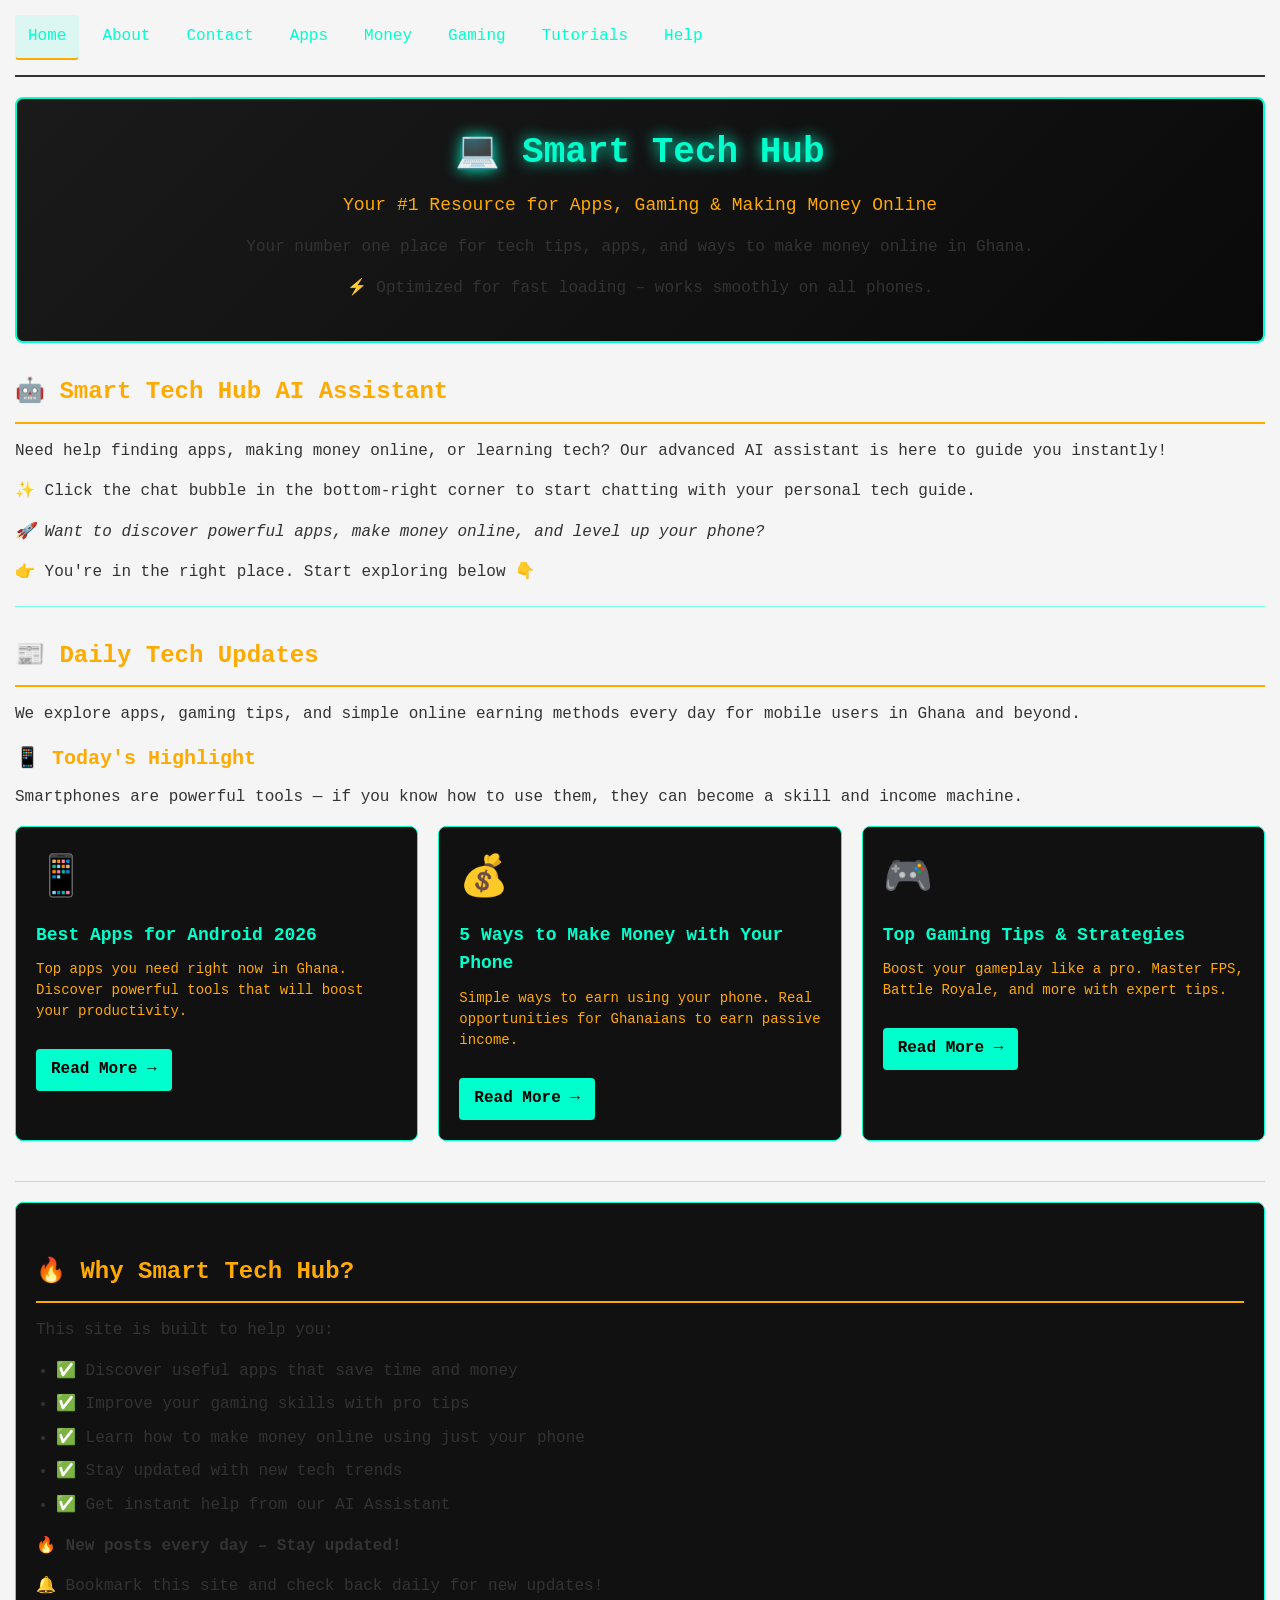
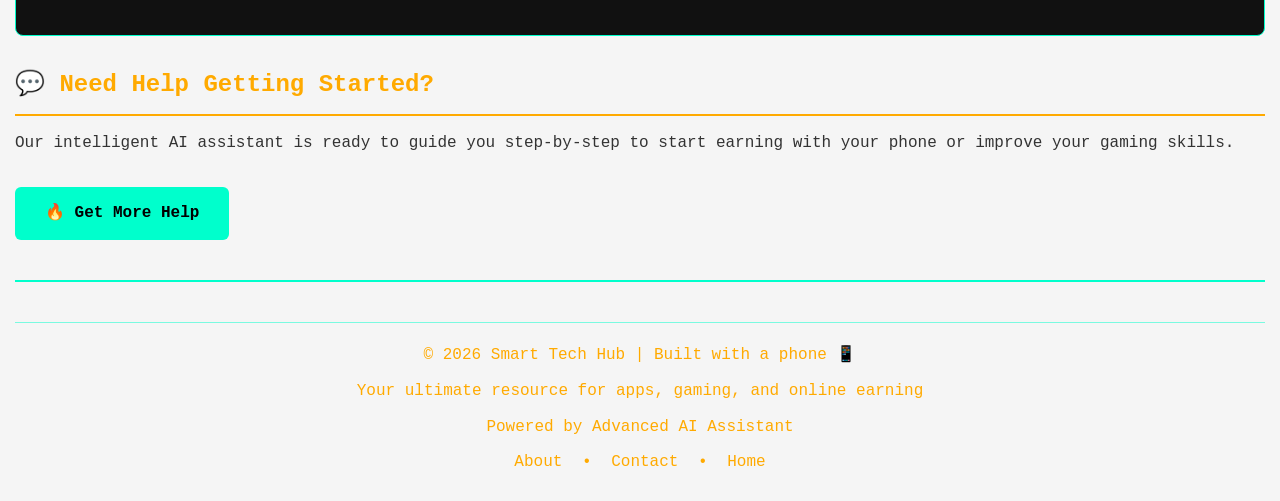
==== commit bd77c2c5: "Remove ChatGPT link and replace AI Assistant section with direct link to new ai-assistant.html widge" ====
--- a/index.html
+++ b/index.html
@@ -175,18 +175,11 @@
 
         <!-- AI Assistant Section -->
         <section aria-labelledby="ai-heading">
-            <h2 id="ai-heading">🤖 Advanced AI Assistant</h2>
-            <p>Meet your intelligent guide! Our new AI assistant uses advanced keyword matching to help you navigate Smart Tech Hub.</p>
-            <p>✨ Ask about:</p>
-            <ul>
-                <li>💰 Making money online & side hustles</li>
-                <li>📱 Discovering the best apps</li>
-                <li>🎮 Gaming tips & optimization</li>
-                <li>📚 Learning to code & web development</li>
-                <li>📞 How to contact us</li>
-                <li>❓ Anything else - I'll help you find it</li>
-            </ul>
-            <p style="margin-top: 15px; font-weight: bold;">👉 Just click the chat bubble in the bottom-right corner to get started!</p>
+            <h2 id="ai-heading">🤖 Smart Tech Hub AI Assistant</h2>
+            <p>Need help finding apps, making money online, or learning tech? Our advanced AI assistant is here to guide you instantly!</p>
+            <p>✨ Click the chat bubble in the bottom-right corner to start chatting with your personal tech guide.</p>
+            <p style="margin-top: 15px; font-style: italic;">🚀 Want to discover powerful apps, make money online, and level up your phone?</p>
+            <p>👉 You're in the right place. Start exploring below 👇</p>
         </section>
 
         <hr>
@@ -235,7 +228,7 @@
                 <li>✅ Improve your gaming skills with pro tips</li>
                 <li>✅ Learn how to make money online using just your phone</li>
                 <li>✅ Stay updated with new tech trends</li>
-                <li>✅ Access tutorials on coding and web development</li>
+                <li>✅ Get instant help from our AI Assistant</li>
             </ul>
             <p><strong>🔥 New posts every day – Stay updated!</strong></p>
             <p>🔔 Bookmark this site and check back daily for new updates!</p>
@@ -244,13 +237,13 @@
         <!-- Help CTA -->
         <section aria-labelledby="help-heading">
             <h2 id="help-heading">💬 Need Help Getting Started?</h2>
-            <p>Our AI assistant is ready to guide you step-by-step to start earning with your phone or improve your gaming skills.</p>
+            <p>Our intelligent AI assistant is ready to guide you step-by-step to start earning with your phone or improve your gaming skills.</p>
             <a href="help.html" class="cta-button">🔥 Get More Help</a>
         </section>
     </main>
 
     <!-- Advanced AI Chat Widget - Production Ready -->
-    <!-- Load the standalone AI Assistant that includes glassmorphism design, animations, and advanced conversation logic -->
+    <!-- Load the standalone AI Assistant with glassmorphism design, animations, and advanced conversation logic -->
     <script src="ai-assistant.html"></script>
 
     <footer role="contentinfo">
